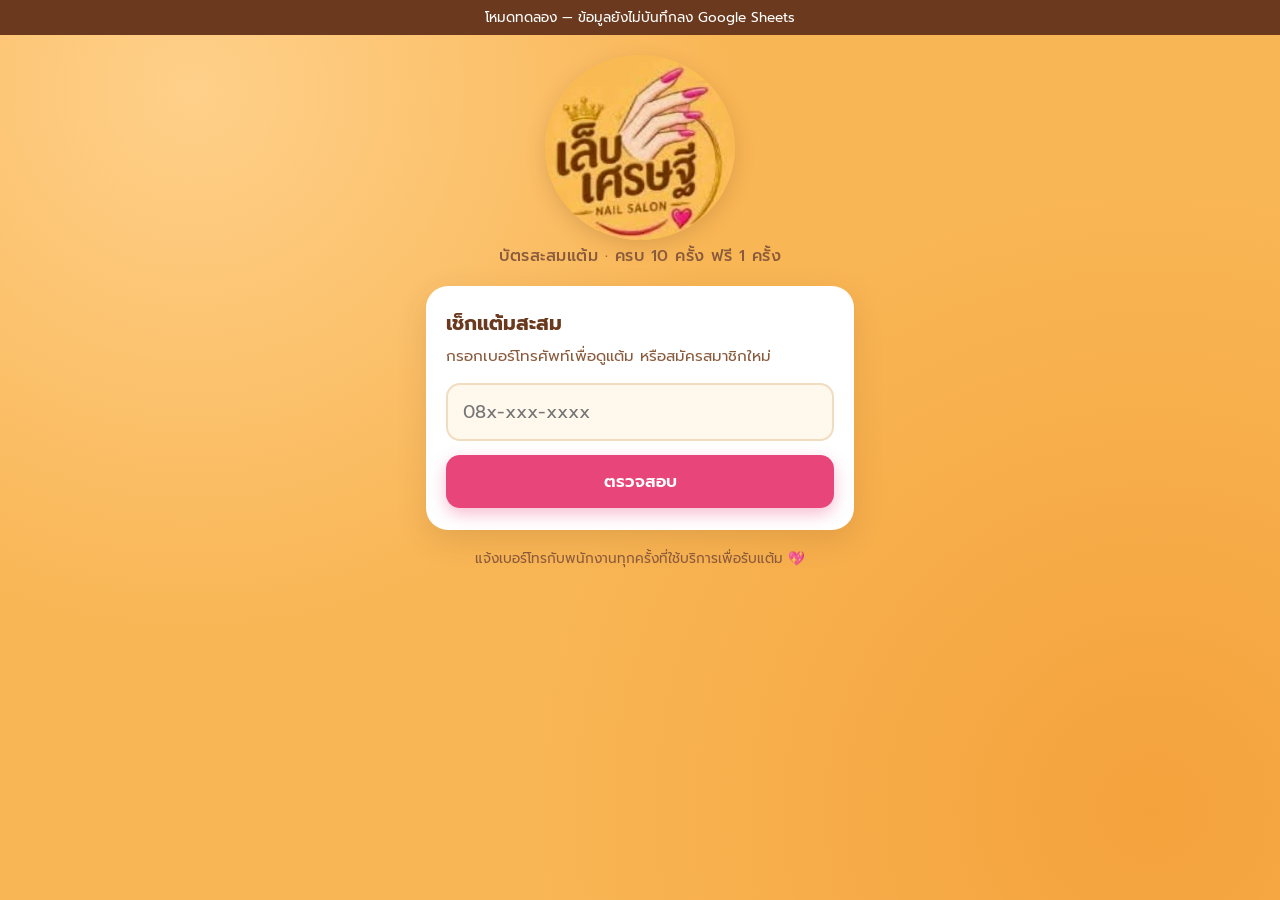
==== index.html @ cdca0cc3 "Add Lep Setthi nail salon loyalty stamp system Customer page to register and check points, staff pag" ====
<!doctype html>
<html lang="th">
<head>
  <meta charset="utf-8" />
  <meta name="viewport" content="width=device-width, initial-scale=1, viewport-fit=cover" />
  <title>สมาชิก เล็บเศรษฐี</title>
  <meta name="theme-color" content="#f9b655" />
  <link rel="icon" href="logo.png" />
  <link rel="preconnect" href="https://fonts.googleapis.com" />
  <link href="https://fonts.googleapis.com/css2?family=Prompt:wght@400;500;600;700&display=swap" rel="stylesheet" />
  <link rel="stylesheet" href="style.css" />
</head>
<body>
  <div id="mockBanner" class="mock-banner hidden">โหมดทดลอง — ข้อมูลยังไม่บันทึกลง Google Sheets</div>
  <div class="wrap">
    <div class="brand">
      <img src="logo.png" alt="เล็บเศรษฐี Nail Salon" />
      <p class="sub">บัตรสะสมแต้ม · ครบ 10 ครั้ง ฟรี 1 ครั้ง</p>
    </div>

    <!-- 1) กรอกเบอร์ -->
    <div class="card" id="stepPhone">
      <h2>เช็กแต้มสะสม</h2>
      <p class="hint">กรอกเบอร์โทรศัพท์เพื่อดูแต้ม หรือสมัครสมาชิกใหม่</p>
      <form id="phoneForm">
        <input id="phone" type="tel" inputmode="numeric" autocomplete="tel" placeholder="08x-xxx-xxxx" maxlength="13" required />
        <button class="btn-primary" type="submit">ตรวจสอบ</button>
      </form>
      <div class="msg err" id="phoneMsg"></div>
    </div>

    <!-- 2) สมัครสมาชิก -->
    <div class="card hidden" id="stepRegister">
      <h2>สมัครสมาชิกใหม่ ✨</h2>
      <p class="hint">เบอร์ <b id="regPhone"></b> ยังไม่เป็นสมาชิก กรอกชื่อเพื่อเริ่มสะสมแต้มได้เลย</p>
      <form id="regForm">
        <label for="name">ชื่อเล่น / ชื่อ</label>
        <input id="name" type="text" autocomplete="name" maxlength="60" placeholder="เช่น น้องมิ้น" required />
        <button class="btn-primary" type="submit">สมัครสมาชิก</button>
      </form>
      <button class="btn-link" data-back>เปลี่ยนเบอร์</button>
      <div class="msg err" id="regMsg"></div>
    </div>

    <!-- 3) บัตรสะสมแต้ม -->
    <div class="card hidden" id="stepCard">
      <div class="member-head">
        <div>
          <p class="member-name" id="mName"></p>
          <div class="member-phone" id="mPhone"></div>
        </div>
        <div class="badge" id="mBadge"></div>
      </div>
      <div class="stamps" id="stamps"></div>
      <p class="status" id="mStatus"></p>
      <div class="stats">
        <div><b id="mVisits">0</b>มาใช้บริการ</div>
        <div><b id="mFree">0</b>ใช้สิทธิ์ฟรีแล้ว</div>
      </div>
      <div class="msg ok" id="cardMsg"></div>
      <div class="row">
        <button class="btn-ghost" id="refreshBtn">รีเฟรช</button>
        <button class="btn-ghost" data-back>เบอร์อื่น</button>
      </div>
    </div>

    <p class="foot">แจ้งเบอร์โทรกับพนักงานทุกครั้งที่ใช้บริการเพื่อรับแต้ม 💖</p>
  </div>

  <script src="config.js"></script>
  <script src="api.js"></script>
  <script>
    const $ = (id) => document.getElementById(id);
    const steps = ['stepPhone', 'stepRegister', 'stepCard'];
    let currentPhone = null;

    if (LepAPI.isMock) $('mockBanner').classList.remove('hidden');

    function show(step) { steps.forEach((s) => $(s).classList.toggle('hidden', s !== step)); }
    function setMsg(id, text) { const el = $(id); el.textContent = text || ''; el.classList.toggle('show', !!text); }
    function busy(btn, on, label) {
      btn.disabled = on;
      if (on) { btn.dataset.label = btn.textContent; btn.innerHTML = '<span class="spinner"></span>'; }
      else btn.textContent = label || btn.dataset.label;
    }
    function remember(p) { try { p ? localStorage.setItem('lep_phone', p) : localStorage.removeItem('lep_phone'); } catch (e) {} }

    function renderCard(m) {
      $('mName').textContent = m.name;
      $('mPhone').textContent = LepAPI.formatPhone(m.phone);
      $('mBadge').textContent = m.points + ' / ' + m.target;
      $('mVisits').textContent = m.visits;
      $('mFree').textContent = m.freeUsed;
      LepAPI.renderStamps($('stamps'), m);
      const st = $('mStatus');
      if (m.freeReady) { st.textContent = '🎉 ครบแล้ว! ครั้งถัดไปฟรี 1 ครั้ง แจ้งพนักงานได้เลย'; st.className = 'status ready'; }
      else { st.textContent = 'อีก ' + (m.target - m.points) + ' ครั้ง รับฟรี 1 ครั้ง'; st.className = 'status'; }
      show('stepCard');
    }

    async function lookup(phone, btn) {
      setMsg('phoneMsg', '');
      if (btn) busy(btn, true);
      try {
        const r = await LepAPI.call('lookup', { phone });
        currentPhone = phone;
        if (r.found) { remember(phone); renderCard(r.member); }
        else { $('regPhone').textContent = LepAPI.formatPhone(phone); $('name').value = ''; show('stepRegister'); $('name').focus(); }
      } catch (err) {
        show('stepPhone'); setMsg('phoneMsg', err.message);
      } finally { if (btn) busy(btn, false); }
    }

    $('phoneForm').addEventListener('submit', (e) => {
      e.preventDefault();
      const phone = LepAPI.normPhone($('phone').value);
      if (!phone) return setMsg('phoneMsg', 'กรุณากรอกเบอร์โทรให้ถูกต้อง (เช่น 0812345678)');
      lookup(phone, e.submitter || e.target.querySelector('button'));
    });

    $('regForm').addEventListener('submit', async (e) => {
      e.preventDefault();
      const btn = e.target.querySelector('button');
      setMsg('regMsg', '');
      busy(btn, true);
      try {
        const r = await LepAPI.call('register', { phone: currentPhone, name: $('name').value });
        remember(currentPhone);
        renderCard(r.member);
        setMsg('cardMsg', 'สมัครสมาชิกสำเร็จ! ยินดีต้อนรับค่ะ 💅');
      } catch (err) { setMsg('regMsg', err.message); }
      finally { busy(btn, false); }
    });

    $('refreshBtn').addEventListener('click', (e) => { setMsg('cardMsg', ''); lookup(currentPhone, e.currentTarget); });
    document.querySelectorAll('[data-back]').forEach((b) => b.addEventListener('click', () => {
      remember(null); currentPhone = null; setMsg('cardMsg', ''); $('phone').value = ''; show('stepPhone'); $('phone').focus();
    }));

    // เปิดหน้าครั้งถัดไปแสดงบัตรเดิมอัตโนมัติ
    let saved = null;
    try { saved = localStorage.getItem('lep_phone'); } catch (e) {}
    if (saved) { $('phone').value = saved; lookup(saved, $('phoneForm').querySelector('button')); }
  </script>
</body>
</html>
---- style.css ----
:root {
  --orange: #f9b655;
  --orange-dark: #eea33b;
  --cream: #fff8ec;
  --brown: #6b3a1e;
  --brown-soft: #8a5a3c;
  --pink: #e8457a;
  --pink-soft: #fde3ec;
  --green: #2f9e5b;
  --card: #ffffff;
  --shadow: 0 10px 30px rgba(107, 58, 30, 0.15);
}

* { box-sizing: border-box; }

body {
  margin: 0;
  min-height: 100vh;
  font-family: 'Prompt', 'Sukhumvit Set', system-ui, sans-serif;
  color: var(--brown);
  background: var(--orange);
  background-image: radial-gradient(circle at 15% 10%, #ffd08a 0, transparent 40%),
    radial-gradient(circle at 90% 90%, #f4a23c 0, transparent 45%);
  -webkit-tap-highlight-color: transparent;
}

.wrap { max-width: 460px; margin: 0 auto; padding: 20px 16px 40px; }

.brand { text-align: center; }
.brand img { width: 190px; max-width: 60%; display: block; margin: 0 auto; border-radius: 50%; box-shadow: 0 6px 20px rgba(107, 58, 30, .18); }
.brand .sub { margin: 4px 0 18px; font-weight: 500; letter-spacing: .5px; color: var(--brown-soft); }

.card {
  background: var(--card);
  border-radius: 22px;
  padding: 22px 20px;
  box-shadow: var(--shadow);
  margin-bottom: 16px;
}

h2 { margin: 0 0 6px; font-size: 1.25rem; }
p.hint { margin: 0 0 16px; color: var(--brown-soft); font-size: .95rem; }

label { display: block; font-weight: 500; margin: 12px 0 6px; font-size: .95rem; }

input {
  width: 100%;
  font: inherit;
  font-size: 1.15rem;
  padding: 13px 15px;
  border: 2px solid #f1dcc0;
  border-radius: 14px;
  background: var(--cream);
  color: var(--brown);
  outline: none;
  transition: border-color .15s;
}
input:focus { border-color: var(--pink); }
input.pin { letter-spacing: 10px; text-align: center; font-size: 1.5rem; }

button {
  font: inherit;
  font-weight: 600;
  font-size: 1.05rem;
  border: 0;
  border-radius: 14px;
  padding: 14px 18px;
  cursor: pointer;
  width: 100%;
  margin-top: 14px;
  transition: transform .08s, opacity .15s;
}
button:active { transform: scale(.98); }
button:disabled { opacity: .55; cursor: default; }
.btn-primary { background: var(--pink); color: #fff; box-shadow: 0 6px 16px rgba(232, 69, 122, .35); }
.btn-brown { background: var(--brown); color: #fff; }
.btn-green { background: var(--green); color: #fff; box-shadow: 0 6px 16px rgba(47, 158, 91, .35); }
.btn-ghost { background: transparent; color: var(--brown-soft); border: 2px solid #f1dcc0; }
.btn-link { background: none; color: var(--brown-soft); text-decoration: underline; padding: 6px; width: auto; margin: 8px auto 0; display: block; font-weight: 500; font-size: .95rem; }

.row { display: flex; gap: 10px; }
.row > * { flex: 1; }

.member-head { display: flex; justify-content: space-between; align-items: flex-start; gap: 10px; }
.member-name { font-size: 1.35rem; font-weight: 700; margin: 0; word-break: break-word; }
.member-phone { color: var(--brown-soft); font-size: .95rem; }
.badge { background: var(--pink-soft); color: var(--pink); border-radius: 999px; padding: 5px 12px; font-weight: 700; white-space: nowrap; }

.stamps {
  display: grid;
  grid-template-columns: repeat(4, 1fr);
  gap: 10px;
  margin: 18px 0 6px;
}
.stamp {
  aspect-ratio: 1;
  border-radius: 50%;
  border: 2.5px dashed #ebc99a;
  display: grid;
  place-items: center;
  font-size: 1.6rem;
  background: var(--cream);
  color: #d4ad7d;
}
.stamp span { font-size: 1rem; font-weight: 600; }
.stamp.on { border: 2.5px solid var(--pink); background: var(--pink-soft); animation: pop .35s ease; }
.stamp.free { grid-column: span 2; aspect-ratio: auto; border-radius: 999px; border-color: var(--brown-soft); color: var(--brown-soft); }
.stamp.free.on { background: var(--green); border-color: var(--green); color: #fff; }

@keyframes pop { 0% { transform: scale(.6); } 70% { transform: scale(1.12); } 100% { transform: scale(1); } }

.status { text-align: center; font-weight: 600; margin: 12px 0 0; font-size: 1.05rem; }
.status.ready { color: var(--green); font-size: 1.15rem; }

.stats { display: flex; justify-content: space-around; text-align: center; margin-top: 14px; padding-top: 14px; border-top: 1px dashed #f1dcc0; font-size: .9rem; color: var(--brown-soft); }
.stats b { display: block; font-size: 1.3rem; color: var(--brown); }

.msg { border-radius: 12px; padding: 11px 14px; margin-top: 12px; font-size: .95rem; display: none; }
.msg.show { display: block; }
.msg.err { background: #fde8e8; color: #b42318; }
.msg.ok { background: #e3f6ea; color: #1c7a43; }

.mock-banner { background: var(--brown); color: #fff; text-align: center; font-size: .85rem; padding: 7px 10px; }
.foot { text-align: center; color: var(--brown-soft); font-size: .85rem; margin-top: 18px; }
.foot a { color: var(--brown); }
.hidden { display: none !important; }

.spinner { display: inline-block; width: 18px; height: 18px; border: 3px solid rgba(255,255,255,.5); border-top-color: #fff; border-radius: 50%; animation: spin .7s linear infinite; vertical-align: -3px; }
@keyframes spin { to { transform: rotate(360deg); } }
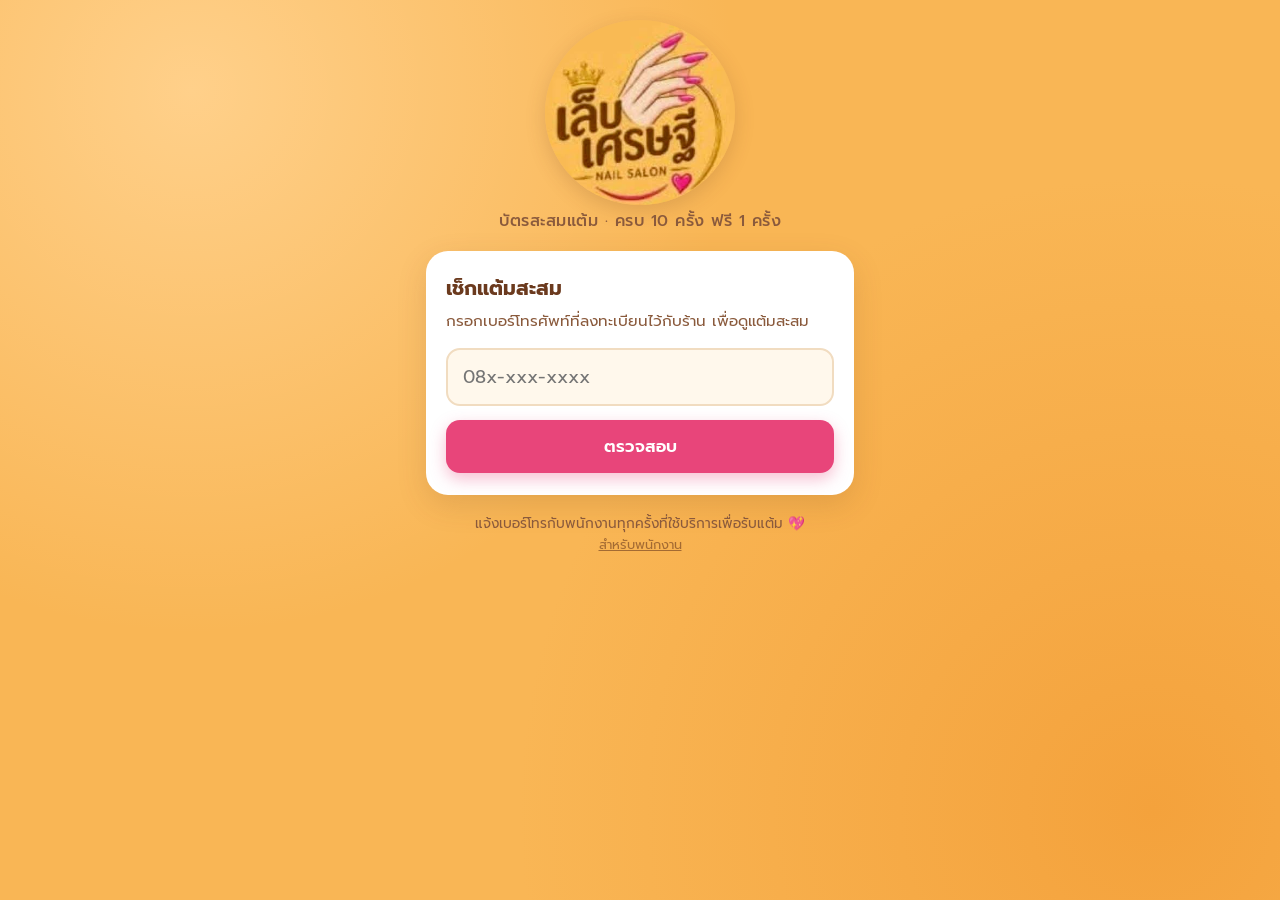
==== commit 485a60ee: "Make customer page check-only; staff registers members with PIN Co-Authored-By: Claude Opus 5.5 <nor" ====
--- a/index.html
+++ b/index.html
@@ -21,7 +21,7 @@
     <!-- 1) กรอกเบอร์ -->
     <div class="card" id="stepPhone">
       <h2>เช็กแต้มสะสม</h2>
-      <p class="hint">กรอกเบอร์โทรศัพท์เพื่อดูแต้ม หรือสมัครสมาชิกใหม่</p>
+      <p class="hint">กรอกเบอร์โทรศัพท์ที่ลงทะเบียนไว้กับร้าน เพื่อดูแต้มสะสม</p>
       <form id="phoneForm">
         <input id="phone" type="tel" inputmode="numeric" autocomplete="tel" placeholder="08x-xxx-xxxx" maxlength="13" required />
         <button class="btn-primary" type="submit">ตรวจสอบ</button>
@@ -29,17 +29,11 @@
       <div class="msg err" id="phoneMsg"></div>
     </div>
 
-    <!-- 2) สมัครสมาชิก -->
-    <div class="card hidden" id="stepRegister">
-      <h2>สมัครสมาชิกใหม่ ✨</h2>
-      <p class="hint">เบอร์ <b id="regPhone"></b> ยังไม่เป็นสมาชิก กรอกชื่อเพื่อเริ่มสะสมแต้มได้เลย</p>
-      <form id="regForm">
-        <label for="name">ชื่อเล่น / ชื่อ</label>
-        <input id="name" type="text" autocomplete="name" maxlength="60" placeholder="เช่น น้องมิ้น" required />
-        <button class="btn-primary" type="submit">สมัครสมาชิก</button>
-      </form>
-      <button class="btn-link" data-back>เปลี่ยนเบอร์</button>
-      <div class="msg err" id="regMsg"></div>
+    <!-- 2) ยังไม่เป็นสมาชิก -->
+    <div class="card hidden" id="stepNotFound">
+      <h2>ยังไม่พบข้อมูลสมาชิก</h2>
+      <p class="hint">เบอร์ <b id="nfPhone"></b> ยังไม่ได้ลงทะเบียน<br />แจ้งพนักงานที่ร้านเพื่อสมัครสมาชิกและเริ่มสะสมแต้มได้เลยค่ะ 💖</p>
+      <button class="btn-ghost" data-back>ลองเบอร์อื่น</button>
     </div>
 
     <!-- 3) บัตรสะสมแต้ม -->
@@ -64,14 +58,15 @@
       </div>
     </div>
 
-    <p class="foot">แจ้งเบอร์โทรกับพนักงานทุกครั้งที่ใช้บริการเพื่อรับแต้ม 💖</p>
+    <p class="foot">แจ้งเบอร์โทรกับพนักงานทุกครั้งที่ใช้บริการเพื่อรับแต้ม 💖<br />
+      <a href="admin.html" style="opacity:.6;font-size:.8rem">สำหรับพนักงาน</a></p>
   </div>
 
   <script src="config.js"></script>
   <script src="api.js"></script>
   <script>
     const $ = (id) => document.getElementById(id);
-    const steps = ['stepPhone', 'stepRegister', 'stepCard'];
+    const steps = ['stepPhone', 'stepNotFound', 'stepCard'];
     let currentPhone = null;
 
     if (LepAPI.isMock) $('mockBanner').classList.remove('hidden');
@@ -105,7 +100,7 @@
         const r = await LepAPI.call('lookup', { phone });
         currentPhone = phone;
         if (r.found) { remember(phone); renderCard(r.member); }
-        else { $('regPhone').textContent = LepAPI.formatPhone(phone); $('name').value = ''; show('stepRegister'); $('name').focus(); }
+        else { remember(null); $('nfPhone').textContent = LepAPI.formatPhone(phone); show('stepNotFound'); }
       } catch (err) {
         show('stepPhone'); setMsg('phoneMsg', err.message);
       } finally { if (btn) busy(btn, false); }
@@ -116,20 +111,6 @@
       const phone = LepAPI.normPhone($('phone').value);
       if (!phone) return setMsg('phoneMsg', 'กรุณากรอกเบอร์โทรให้ถูกต้อง (เช่น 0812345678)');
       lookup(phone, e.submitter || e.target.querySelector('button'));
-    });
-
-    $('regForm').addEventListener('submit', async (e) => {
-      e.preventDefault();
-      const btn = e.target.querySelector('button');
-      setMsg('regMsg', '');
-      busy(btn, true);
-      try {
-        const r = await LepAPI.call('register', { phone: currentPhone, name: $('name').value });
-        remember(currentPhone);
-        renderCard(r.member);
-        setMsg('cardMsg', 'สมัครสมาชิกสำเร็จ! ยินดีต้อนรับค่ะ 💅');
-      } catch (err) { setMsg('regMsg', err.message); }
-      finally { busy(btn, false); }
     });
 
     $('refreshBtn').addEventListener('click', (e) => { setMsg('cardMsg', ''); lookup(currentPhone, e.currentTarget); });
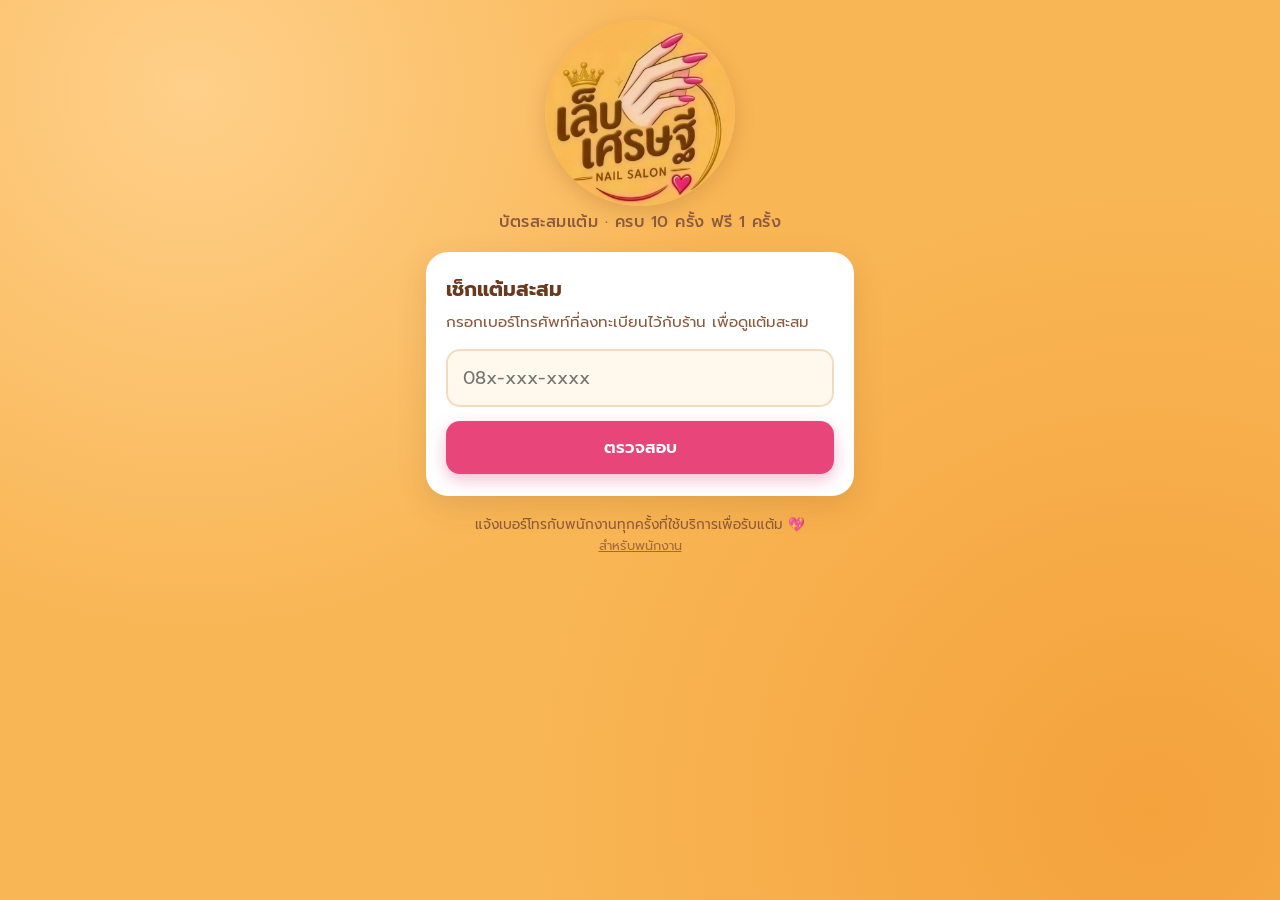
==== commit 4a858b1a: "Replace blurry logo with upscaled sharp version Co-Authored-By: Claude Opus 5.5 <noreply@anthropic.c" ====
--- a/index.html
+++ b/index.html
@@ -5,7 +5,7 @@
   <meta name="viewport" content="width=device-width, initial-scale=1, viewport-fit=cover" />
   <title>สมาชิก เล็บเศรษฐี</title>
   <meta name="theme-color" content="#f9b655" />
-  <link rel="icon" href="logo.png" />
+  <link rel="icon" href="logo.jpg" />
   <link rel="preconnect" href="https://fonts.googleapis.com" />
   <link href="https://fonts.googleapis.com/css2?family=Prompt:wght@400;500;600;700&display=swap" rel="stylesheet" />
   <link rel="stylesheet" href="style.css" />
@@ -14,7 +14,7 @@
   <div id="mockBanner" class="mock-banner hidden">โหมดทดลอง — ข้อมูลยังไม่บันทึกลง Google Sheets</div>
   <div class="wrap">
     <div class="brand">
-      <img src="logo.png" alt="เล็บเศรษฐี Nail Salon" />
+      <img src="logo.jpg" alt="เล็บเศรษฐี Nail Salon" />
       <p class="sub">บัตรสะสมแต้ม · ครบ 10 ครั้ง ฟรี 1 ครั้ง</p>
     </div>
 
